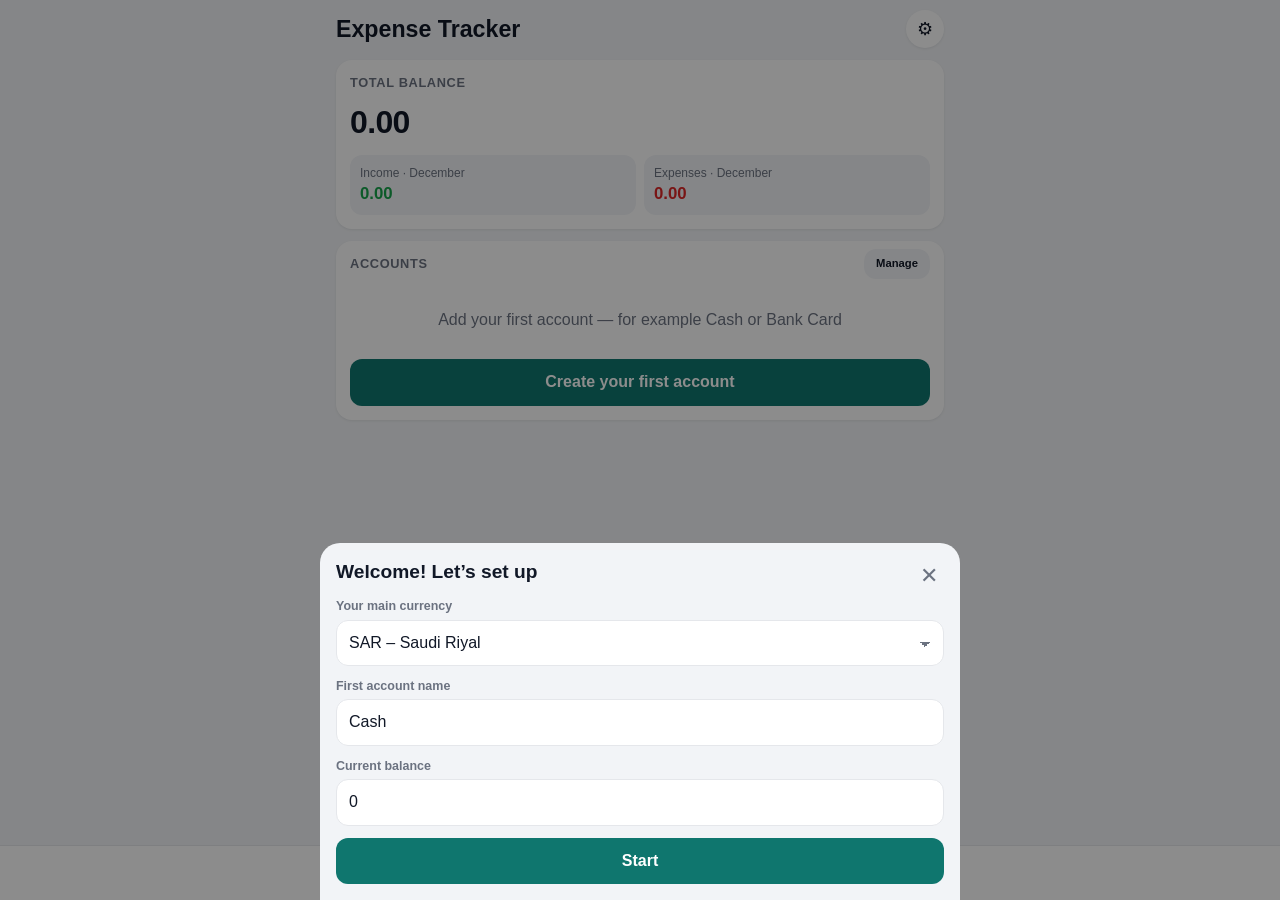
==== index.html @ 12a9d70a "Add MyFinTracker offline expense tracker PWA Co-Authored-By: Claude Sonnet 5.5 <noreply@anthropic.co" ====
<!doctype html>
<html lang="en">
<head>
<meta charset="utf-8">
<meta name="viewport" content="width=device-width, initial-scale=1, viewport-fit=cover">
<meta name="apple-mobile-web-app-capable" content="yes">
<meta name="mobile-web-app-capable" content="yes">
<meta name="apple-mobile-web-app-status-bar-style" content="default">
<meta name="apple-mobile-web-app-title" content="Expenses">
<meta name="theme-color" content="#0f766e">
<link rel="manifest" href="manifest.webmanifest">
<link rel="apple-touch-icon" href="icons/apple-touch-icon.png">
<title>Expense Tracker</title>
<link rel="stylesheet" href="style.css">
</head>
<body>
<div id="app"></div>
<div id="sheet-root"></div>
<div id="lock-root"></div>
<div id="toast"></div>
<script src="app.js"></script>
</body>
</html>
---- style.css ----
:root{
  --bg:#f2f4f7;--card:#fff;--text:#111827;--muted:#6b7280;--line:#e5e7eb;
  --brand:#0f766e;--brand-d:#115e59;--brand-l:#ccfbf1;
  --exp:#dc2626;--inc:#16a34a;--tr:#2563eb;--warn:#d97706;
  --shadow:0 1px 3px rgba(0,0,0,.08);
  --sat:env(safe-area-inset-top);--sab:env(safe-area-inset-bottom);
  --fs:16px;
}
:root[data-theme=dark]{
  --bg:#0b0f14;--card:#151b23;--text:#e8edf2;--muted:#8b95a3;--line:#252d38;
  --brand:#2dd4bf;--brand-d:#14b8a6;--brand-l:#123a37;--exp:#f87171;--inc:#4ade80;--tr:#60a5fa;
  --shadow:none;
}
@media (prefers-color-scheme:dark){
  :root[data-theme=auto]{
    --bg:#0b0f14;--card:#151b23;--text:#e8edf2;--muted:#8b95a3;--line:#252d38;
    --brand:#2dd4bf;--brand-d:#14b8a6;--brand-l:#123a37;--exp:#f87171;--inc:#4ade80;--tr:#60a5fa;--shadow:none;
  }
}
*{box-sizing:border-box;-webkit-tap-highlight-color:transparent}
html,body{margin:0;background:var(--bg);color:var(--text);
  font:var(--fs)/1.4 -apple-system,BlinkMacSystemFont,"SF Pro Text","Segoe UI",Roboto,sans-serif}
body{min-height:100vh;min-height:100dvh;overscroll-behavior-y:none}
button,input,select,textarea{font:inherit;color:inherit}
button{cursor:pointer}
#app{max-width:640px;margin:0 auto;min-height:100dvh;padding-bottom:calc(76px + var(--sab))}
.top{position:sticky;top:0;z-index:5;background:var(--bg);padding:calc(var(--sat) + 10px) 16px 8px;
  display:flex;align-items:center;gap:8px}
.top h1{font-size:1.45em;margin:0;flex:1;font-weight:700}
.top .back{border:0;background:none;color:var(--brand);font-size:1.05em;padding:6px 4px;display:flex;align-items:center;gap:2px}
.icon-btn{border:0;background:var(--card);box-shadow:var(--shadow);border-radius:50%;width:38px;height:38px;font-size:1.1em}
.wrap{padding:4px 16px 16px}
.card{background:var(--card);border-radius:16px;box-shadow:var(--shadow);padding:14px;margin-bottom:12px}
.card h3{margin:0 0 8px;font-size:.8em;text-transform:uppercase;letter-spacing:.05em;color:var(--muted);font-weight:600}
.row{display:flex;align-items:center;gap:12px;padding:10px 0;border-bottom:1px solid var(--line)}
.row:last-child{border-bottom:0}
.row.tap{cursor:pointer}
.row .grow{flex:1;min-width:0}
.row .t{font-weight:600;white-space:nowrap;overflow:hidden;text-overflow:ellipsis}
.row .s{color:var(--muted);font-size:.82em;white-space:nowrap;overflow:hidden;text-overflow:ellipsis}
.row .amt{font-weight:700;white-space:nowrap;text-align:right}
.exp{color:var(--exp)}.inc{color:var(--inc)}.tr{color:var(--tr)}.mut{color:var(--muted)}
.dot{width:38px;height:38px;border-radius:50%;display:grid;place-items:center;flex:none;font-size:1.1em;color:#fff;font-weight:700}
.big{font-size:2em;font-weight:800;letter-spacing:-.02em}
.sum3{display:grid;grid-template-columns:1fr 1fr;gap:8px;margin-top:10px}
.sum3 div{background:var(--bg);border-radius:12px;padding:10px}
.sum3 small{display:block;color:var(--muted);font-size:.75em}
.sum3 b{font-size:1.05em}
.dayhead{display:flex;justify-content:space-between;color:var(--muted);font-size:.82em;font-weight:600;padding:12px 4px 4px}
.tabbar{position:fixed;left:0;right:0;bottom:0;z-index:10;background:var(--card);border-top:1px solid var(--line);
  padding:6px 8px calc(6px + var(--sab));display:flex;justify-content:space-around;align-items:center}
.tabbar>div{width:100%;max-width:640px;display:flex;justify-content:space-around;align-items:center}
.tab{border:0;background:none;display:flex;flex-direction:column;align-items:center;gap:1px;color:var(--muted);font-size:.68em;padding:4px 10px;min-width:60px}
.tab span{font-size:1.5em;line-height:1.1}
.tab.on{color:var(--brand)}
.fab{width:54px;height:54px;border-radius:50%;border:0;background:var(--brand);color:#fff;font-size:2em;line-height:1;
  margin-top:-26px;box-shadow:0 4px 12px rgba(15,118,110,.45);display:grid;place-items:center}
:root[data-theme=dark] .fab{color:#06201d}
.seg{display:flex;background:var(--bg);border-radius:12px;padding:3px;gap:3px}
.seg button{flex:1;border:0;background:none;padding:8px 4px;border-radius:10px;font-weight:600;color:var(--muted)}
.seg button.on{background:var(--card);color:var(--text);box-shadow:var(--shadow)}
.seg button.on.e{color:var(--exp)}.seg button.on.i{color:var(--inc)}.seg button.on.t{color:var(--tr)}
.pbar{display:flex;align-items:center;gap:6px;margin:0 0 10px}
.pbar .lbl{flex:1;text-align:center;font-weight:700}
.pbar button{border:0;background:var(--card);box-shadow:var(--shadow);border-radius:10px;width:36px;height:36px;font-size:1.1em}
.pbar select{border:0;background:var(--card);box-shadow:var(--shadow);border-radius:10px;height:36px;padding:0 6px}
input,select,textarea{width:100%;border:1px solid var(--line);background:var(--card);border-radius:12px;padding:11px 12px;font-size:16px;outline:none;appearance:none;-webkit-appearance:none}
select{background-image:linear-gradient(45deg,transparent 50%,var(--muted) 50%),linear-gradient(135deg,var(--muted) 50%,transparent 50%);
  background-position:calc(100% - 18px) 55%,calc(100% - 13px) 55%;background-size:5px 5px;background-repeat:no-repeat;padding-right:32px}
input:focus,select:focus,textarea:focus{border-color:var(--brand)}
label.f{display:block;margin-bottom:12px}
label.f>span{display:block;font-size:.78em;color:var(--muted);margin-bottom:4px;font-weight:600}
label.chk{display:flex;align-items:center;gap:10px;margin-bottom:12px}
label.chk input{width:22px;height:22px}
.btn{border:0;border-radius:12px;padding:12px 16px;background:var(--brand);color:#fff;font-weight:700;width:100%}
:root[data-theme=dark] .btn{color:#06201d}
.btn.sec{background:var(--bg);color:var(--text)}
.btn.danger{background:transparent;color:var(--exp)}
.btn.sm{width:auto;padding:7px 12px;font-size:.88em}
.btns{display:flex;gap:8px;margin-top:6px}
.amtin{font-size:2em!important;font-weight:800;text-align:center}
#sheet-root .back{position:fixed;inset:0;background:rgba(0,0,0,.45);z-index:50;display:flex;align-items:flex-end;justify-content:center}
.sheet{background:var(--bg);width:100%;max-width:640px;max-height:92dvh;overflow:auto;border-radius:20px 20px 0 0;padding:16px 16px calc(16px + var(--sab));animation:up .18s ease-out}
@keyframes up{from{transform:translateY(40px);opacity:.4}}
.sheet h2{margin:0 0 12px;font-size:1.2em}
.sheet .x{float:right;border:0;background:none;font-size:1.4em;color:var(--muted)}
.bar{height:8px;background:var(--bg);border-radius:6px;overflow:hidden}
.bar>i{display:block;height:100%;background:var(--brand);border-radius:6px}
.bar.over>i{background:var(--exp)}
.chip{display:inline-block;background:var(--brand-l);color:var(--brand);border-radius:99px;padding:2px 9px;font-size:.75em;font-weight:700}
.chip.w{background:#fef3c7;color:#92400e}
.empty{text-align:center;color:var(--muted);padding:28px 10px}
.banner{background:#fef3c7;color:#78350f;border-radius:14px;padding:10px 12px;margin-bottom:12px;font-size:.9em;display:flex;gap:10px;align-items:center}
.banner b{flex:1;font-weight:600}
.search{margin-bottom:10px;display:flex;gap:8px}
.chart{width:100%;height:auto;display:block}
.legend .row{padding:7px 0}
.sw{width:12px;height:12px;border-radius:4px;flex:none}
.menu .row{padding:13px 0}
.menu .ic{width:34px;height:34px;border-radius:10px;background:var(--brand-l);display:grid;place-items:center}
.chev{color:var(--muted)}
#toast{position:fixed;left:50%;bottom:calc(90px + var(--sab));transform:translateX(-50%);background:#111827;color:#fff;padding:9px 16px;border-radius:99px;z-index:80;font-size:.9em;opacity:0;pointer-events:none;transition:opacity .2s;max-width:90%;text-align:center}
#toast.on{opacity:1}
#lock-root .lock{position:fixed;inset:0;z-index:100;background:var(--bg);display:flex;flex-direction:column;align-items:center;justify-content:center;gap:18px;padding:20px}
.dots{display:flex;gap:14px;height:18px}
.dots i{width:14px;height:14px;border-radius:50%;border:2px solid var(--brand)}
.dots i.on{background:var(--brand)}
.pad{display:grid;grid-template-columns:repeat(3,72px);gap:14px}
.pad button{height:72px;border-radius:50%;border:0;background:var(--card);box-shadow:var(--shadow);font-size:1.6em;font-weight:600}
.shake{animation:sh .3s}
@keyframes sh{25%{transform:translateX(-8px)}75%{transform:translateX(8px)}}
.compact .row{padding:6px 0}.compact .dot{width:30px;height:30px;font-size:.9em}
input[type=checkbox]{appearance:auto;-webkit-appearance:checkbox;width:22px;height:22px;padding:0;flex:none;accent-color:var(--brand)}
.pbar select{width:auto;flex:none;background-image:none;padding:0 10px}
.btns select{flex:1;min-width:0}
:root[data-theme=dark] .btn.sec,:root[data-theme=dark] .btn.danger{color:var(--text)}
:root[data-theme=dark] .btn.danger{color:var(--exp)}
@media (prefers-color-scheme:dark){
  :root[data-theme=auto] .btn,:root[data-theme=auto] .fab{color:#06201d}
  :root[data-theme=auto] .btn.sec{color:var(--text)}
  :root[data-theme=auto] .btn.danger{color:var(--exp)}
}
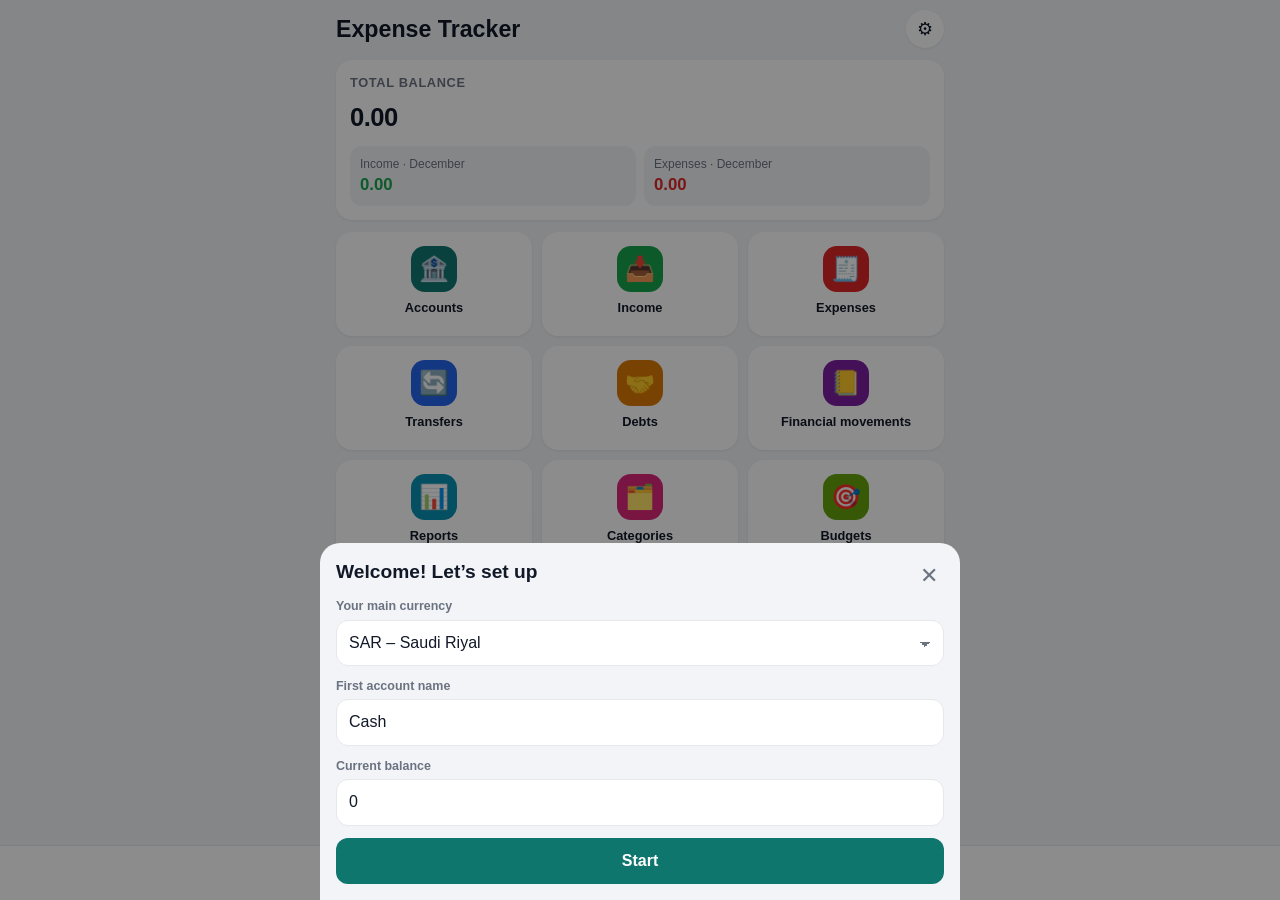
==== commit ca83d17c: "Name field first, Home as menu grid, new account icon set Co-Authored-By: Claude Sonnet 5.5 <noreply" ====
--- a/index.html
+++ b/index.html
@@ -18,6 +18,9 @@
 <div id="sheet-root"></div>
 <div id="lock-root"></div>
 <div id="toast"></div>
+<script src="xlsx.mini.min.js"></script>
+<script src="icons.js"></script>
+<script src="io.js"></script>
 <script src="app.js"></script>
 </body>
 </html>
--- a/style.css
+++ b/style.css
@@ -120,3 +120,26 @@
   :root[data-theme=auto] .btn.sec{color:var(--text)}
   :root[data-theme=auto] .btn.danger{color:var(--exp)}
 }
+.pp{color:#9333ea}
+:root[data-theme=dark] .pp{color:#c084fc}
+.seg button{font-size:.88em;padding:8px 2px}
+.seg button.on.p{color:#9333ea}
+@media (prefers-color-scheme:dark){:root[data-theme=auto] .pp{color:#c084fc}}
+.seg button{font-size:1em;padding:11px 4px}
+.seg .more{flex:0 0 46px;color:var(--brand);font-size:1.15em}
+.splitrow{display:flex;gap:8px;margin:6px 0;align-items:center}
+.splitrow select{flex:1;min-width:0}
+.splitrow input{width:104px;flex:none;text-align:right}
+.splitrow .icon-btn{flex:none;width:34px;height:34px;box-shadow:none;background:var(--bg)}
+.linkbtn{border:0;background:none;color:var(--brand);font-weight:600;padding:0 0 12px;font-size:.95em}
+
+.tiles{display:grid;grid-template-columns:repeat(3,1fr);gap:10px;margin-bottom:12px}
+.tile{border:0;background:var(--card);box-shadow:var(--shadow);border-radius:16px;padding:14px 6px 12px;display:flex;flex-direction:column;align-items:center;gap:8px;color:var(--text);min-height:104px}
+.tile .ti{width:46px;height:46px;border-radius:14px;display:grid;place-items:center;font-size:1.5em;color:#fff}
+.tile .tl{font-size:.8em;font-weight:600;text-align:center;line-height:1.2}
+.ipicker{margin-top:6px;max-height:260px;overflow:auto;background:var(--card);border-radius:14px;padding:8px;border:1px solid var(--line)}
+.iprow{display:flex;gap:8px;overflow-x:auto;padding:4px 0}
+.ipick{flex:none;width:52px;height:52px;border:2px solid transparent;border-radius:12px;background:none;padding:2px;display:grid;place-items:center}
+.ipick.on{border-color:var(--brand);background:var(--brand-l)}
+.ipick svg{width:100%;height:100%}
+.dot svg{width:100%;height:100%;display:block}
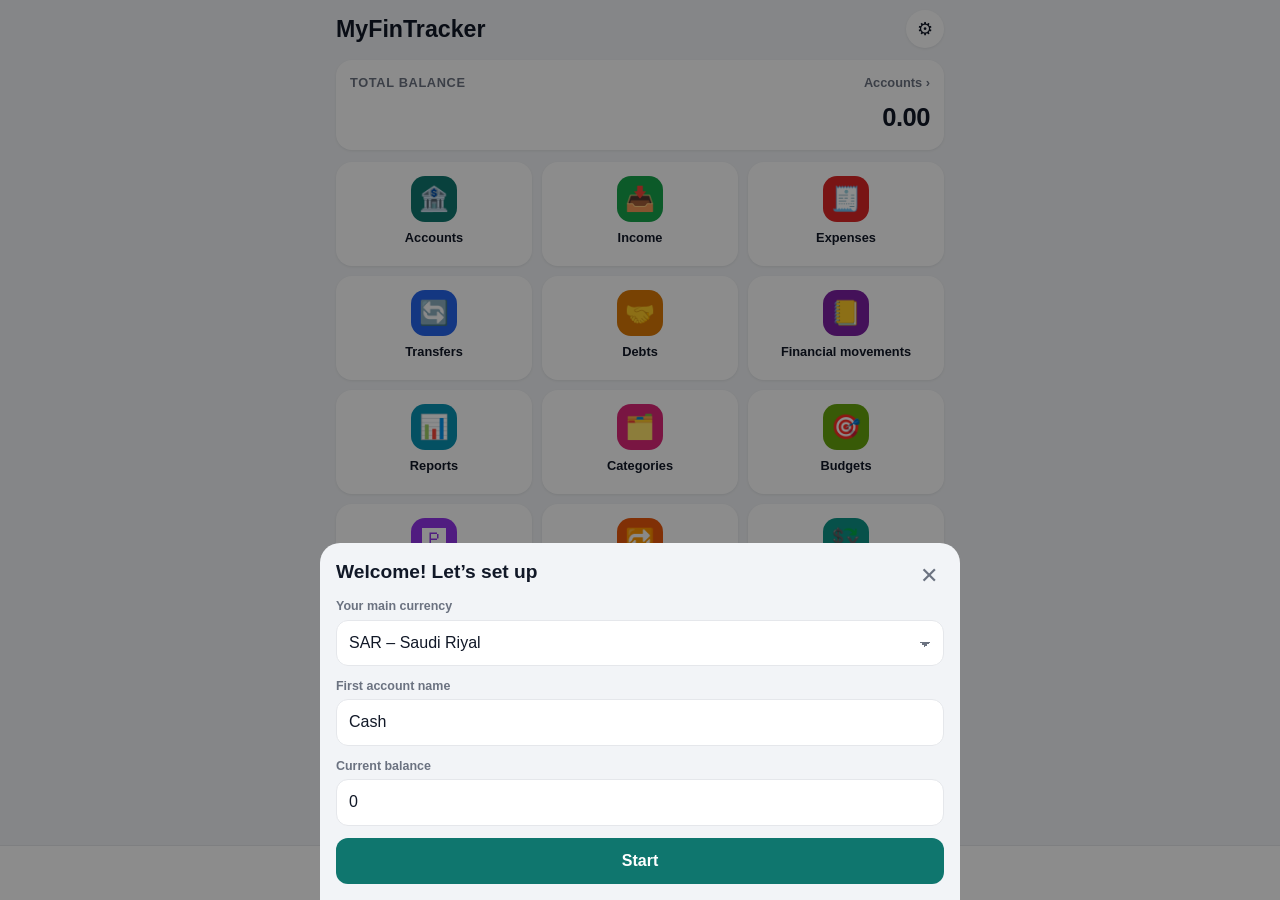
==== commit c40691d0: "Rename app to MyFinTracker Co-Authored-By: Claude Sonnet 5.5 <noreply@anthropic.com> Claude-Session:" ====
--- a/index.html
+++ b/index.html
@@ -6,11 +6,11 @@
 <meta name="apple-mobile-web-app-capable" content="yes">
 <meta name="mobile-web-app-capable" content="yes">
 <meta name="apple-mobile-web-app-status-bar-style" content="default">
-<meta name="apple-mobile-web-app-title" content="Expenses">
+<meta name="apple-mobile-web-app-title" content="MyFinTracker">
 <meta name="theme-color" content="#0f766e">
 <link rel="manifest" href="manifest.webmanifest">
 <link rel="apple-touch-icon" href="icons/apple-touch-icon.png">
-<title>Expense Tracker</title>
+<title>MyFinTracker</title>
 <link rel="stylesheet" href="style.css">
 </head>
 <body>
--- a/style.css
+++ b/style.css
@@ -143,3 +143,42 @@
 .ipick.on{border-color:var(--brand);background:var(--brand-l)}
 .ipick svg{width:100%;height:100%}
 .dot svg{width:100%;height:100%;display:block}
+
+.iconbtn{display:flex;align-items:center;gap:12px;width:100%;border:1px solid var(--line);background:var(--card);border-radius:12px;padding:8px 12px;margin-top:4px}
+.iconbtn .cur .dot{width:40px;height:40px}
+.acctx{width:100%;display:flex;justify-content:space-between;border:0;background:none;font-weight:700;padding:4px 0;color:var(--text)}
+#acctxlist{max-height:50vh;overflow:auto;margin-top:6px}
+.ipicker[hidden],#acctxlist[hidden]{display:none}
+
+.accpick{display:flex;align-items:center;gap:10px;width:100%;border:1px solid var(--line);background:var(--card);border-radius:12px;padding:6px 12px;text-align:left;color:var(--text);min-height:46px}
+.accpick .dot{width:32px;height:32px;font-size:.9em}
+.splitrow .accpick{flex:1;min-width:0}
+.pickov{position:fixed;inset:0;background:rgba(0,0,0,.45);z-index:90;display:flex;align-items:flex-end;justify-content:center}
+.pickbox{background:var(--card);width:100%;max-width:640px;max-height:70dvh;overflow:auto;border-radius:20px 20px 0 0;padding:8px 16px calc(14px + var(--sab))}
+.pickbox .row.sel{background:var(--brand-l);margin:0 -8px;padding-left:8px;padding-right:8px;border-radius:10px}
+.accpick .grow{flex:1;min-width:0;white-space:nowrap;overflow:hidden;text-overflow:ellipsis}
+
+.namesug{background:var(--card);border:1px solid var(--line);border-radius:12px;margin:-2px 0 0;overflow:hidden;box-shadow:var(--shadow)}
+.namesug[hidden]{display:none}
+.sugrow{padding:11px 14px;border-bottom:1px solid var(--line);font-weight:600}
+.sugrow:last-child{border-bottom:0}
+.sugrow .mut{font-weight:400;font-size:.8em}
+
+.mrow{display:flex;justify-content:space-between;align-items:baseline;gap:14px}
+.mrow .mc{font-size:.6em;font-weight:700;color:var(--muted);letter-spacing:.03em}
+.mrow .ma{text-align:right;font-variant-numeric:tabular-nums}
+.sum3 .mrow .mc{font-size:.72em}
+.dayhead .mrow{min-width:130px}
+
+.totline{position:sticky;bottom:calc(72px + var(--sab));z-index:4;display:flex;gap:16px;justify-content:space-between;align-items:center;background:var(--card);box-shadow:0 -2px 10px rgba(0,0,0,.12);border-radius:14px;padding:11px 14px;font-size:.84em;white-space:nowrap;overflow-x:auto;margin-top:8px}
+.totline b{font-variant-numeric:tabular-nums}
+
+.catarrow{flex:none;width:28px;height:28px;border:0;background:none;color:var(--brand);font-size:1.05em;padding:0;display:inline-grid;place-items:center}
+.grp .row.tap{padding-top:6px;padding-bottom:6px}
+.grpamt{min-width:110px;font-size:.92em}
+.accpick .sw{width:14px;height:14px;border-radius:5px}
+
+.grptot{padding:0 14px 8px 58px;font-size:.95em;border-bottom:1px solid var(--line)}
+.grp .grptot:last-child{border-bottom:0}
+label.chk .mi .dot{width:30px;height:30px;font-size:.9em}
+label.chk .mi{flex:none}
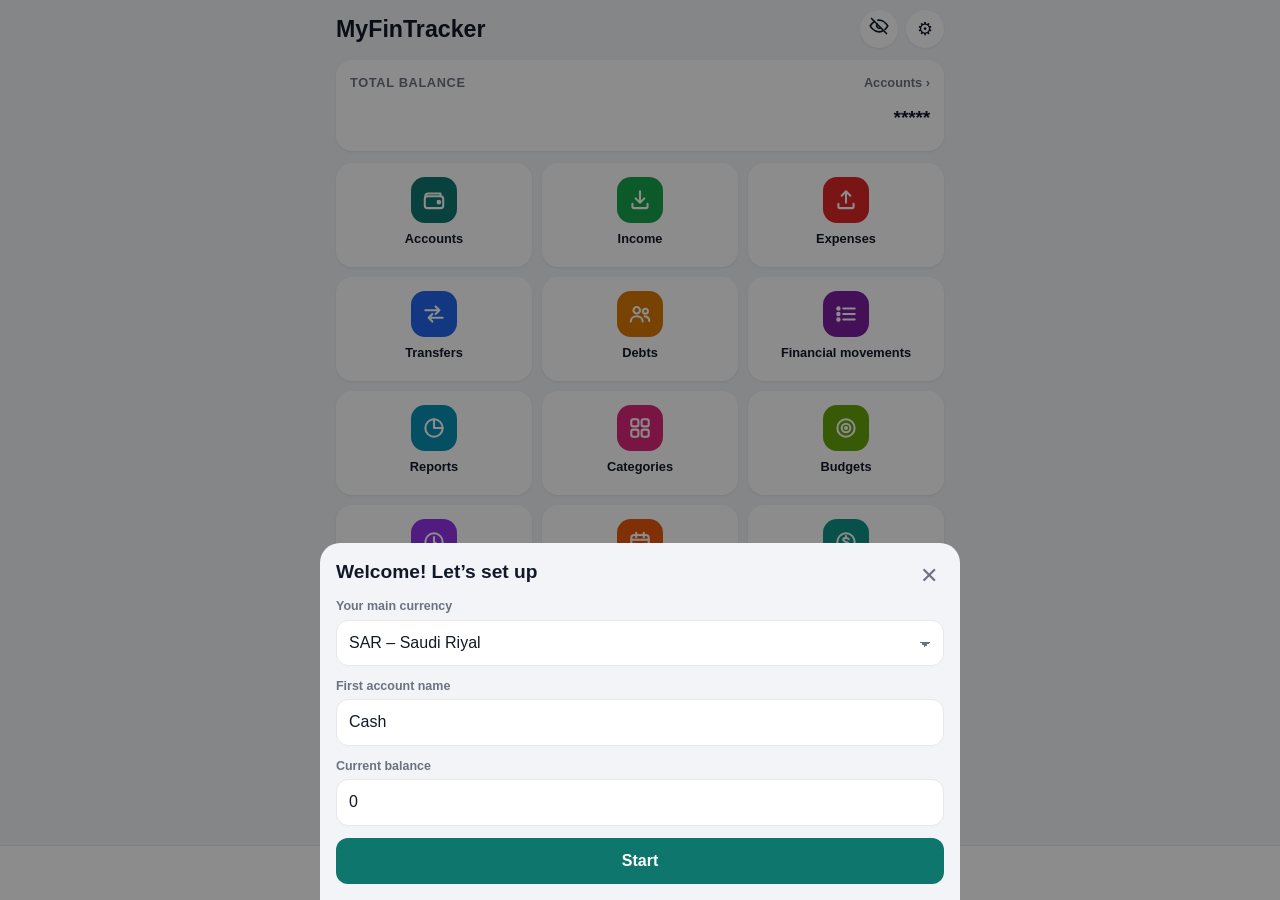
==== commit d3a4b4e3: "Startup splash screen; defer scripts so the page paints immediately Co-Authored-By: Claude Sonnet 5." ====
--- a/index.html
+++ b/index.html
@@ -11,16 +11,26 @@
 <link rel="manifest" href="manifest.webmanifest">
 <link rel="apple-touch-icon" href="icons/apple-touch-icon.png">
 <title>MyFinTracker</title>
+<style>
+html,body{margin:0;background:#f2f4f7}
+@media (prefers-color-scheme:dark){html,body{background:#0b0f14}}
+#splash{min-height:100vh;min-height:100dvh;display:flex;flex-direction:column;align-items:center;justify-content:center;gap:14px;font:600 20px -apple-system,BlinkMacSystemFont,"SF Pro Text",Roboto,sans-serif;color:#0f766e}
+#splash img{width:84px;height:84px;border-radius:20px;box-shadow:0 6px 20px rgba(15,118,110,.25)}
+#splash i{width:26px;height:26px;border:3px solid rgba(15,118,110,.2);border-top-color:#0f766e;border-radius:50%;animation:sp .8s linear infinite}
+@keyframes sp{to{transform:rotate(360deg)}}
+@media (prefers-color-scheme:dark){#splash{color:#2dd4bf}#splash i{border-color:rgba(45,212,191,.2);border-top-color:#2dd4bf}}
+</style>
 <link rel="stylesheet" href="style.css">
 </head>
 <body>
-<div id="app"></div>
+<div id="app"><div id="splash"><img src="icons/icon-192.png" alt=""><span>MyFinTracker</span><i></i></div></div>
 <div id="sheet-root"></div>
 <div id="lock-root"></div>
 <div id="toast"></div>
-<script src="xlsx.mini.min.js"></script>
-<script src="icons.js"></script>
-<script src="io.js"></script>
-<script src="app.js"></script>
+<script defer src="xlsx.mini.min.js"></script>
+<script defer src="icons.js"></script>
+<script defer src="io.js"></script>
+<script defer src="sync.js"></script>
+<script defer src="app.js"></script>
 </body>
 </html>
--- a/style.css
+++ b/style.css
@@ -182,3 +182,10 @@
 .grp .grptot:last-child{border-bottom:0}
 label.chk .mi .dot{width:30px;height:30px;font-size:.9em}
 label.chk .mi{flex:none}
+
+.tile .ti svg{display:block}
+
+.hometot{font-size:1em}
+.hometot .mrow{padding:5px 0;align-items:center}
+.hometot .mc{font-size:.95em!important;font-weight:700;color:var(--muted)}
+.hometot .ma{font-size:1.2em;font-weight:800;letter-spacing:-.01em}
